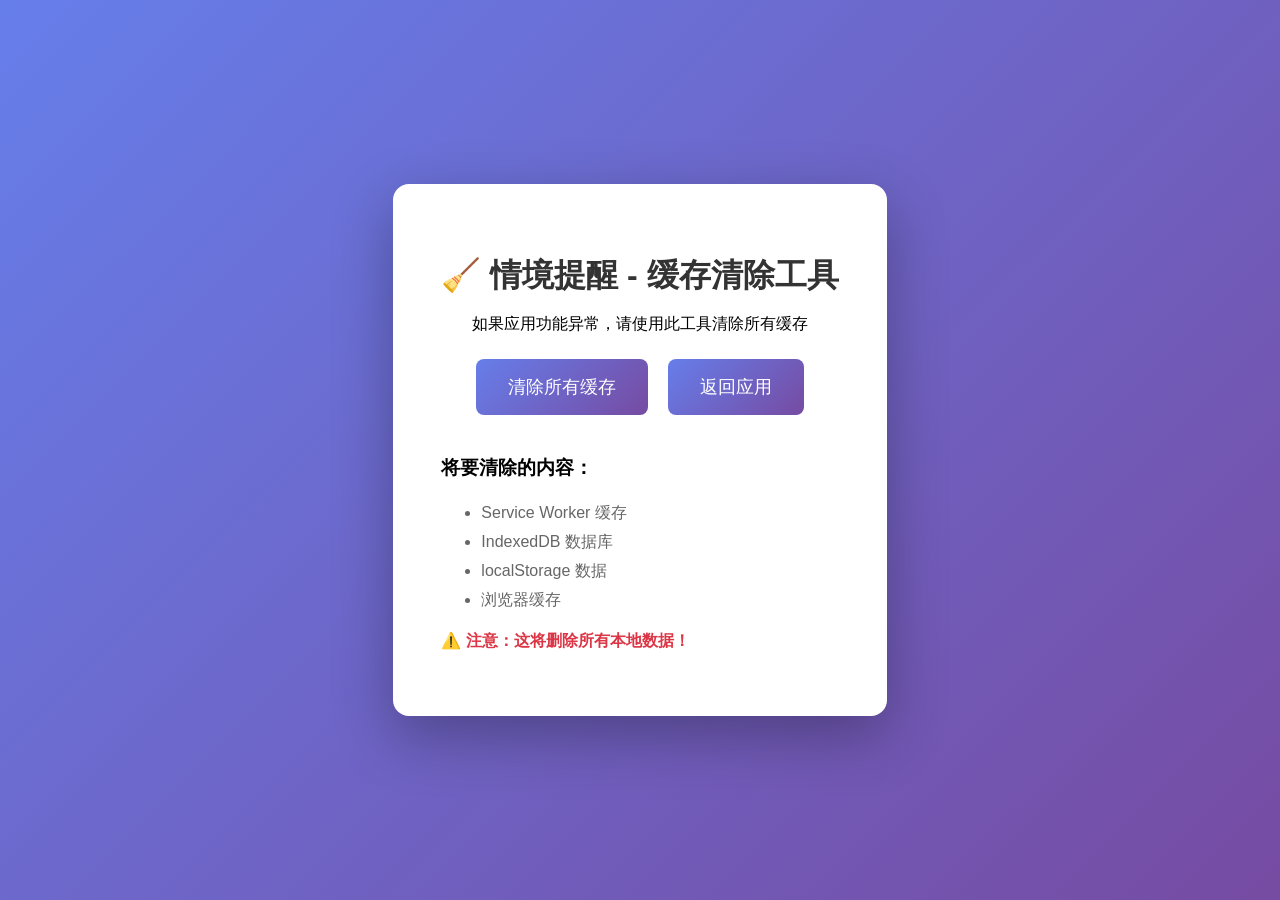
==== clear-cache.html @ d8d9d8e2 "可以导出数据" ====
<!DOCTYPE html>
<html lang="zh-CN">

<head>
    <meta charset="UTF-8">
    <meta name="viewport" content="width=device-width, initial-scale=1.0">
    <title>清除缓存工具</title>
    <style>
        body {
            font-family: 'Microsoft YaHei', sans-serif;
            background: linear-gradient(135deg, #667eea 0%, #764ba2 100%);
            min-height: 100vh;
            display: flex;
            align-items: center;
            justify-content: center;
            margin: 0;
        }

        .container {
            background: white;
            padding: 3rem;
            border-radius: 1rem;
            box-shadow: 0 20px 60px rgba(0, 0, 0, 0.3);
            max-width: 500px;
            text-align: center;
        }

        h1 {
            color: #333;
            margin-bottom: 1rem;
        }

        .btn {
            background: linear-gradient(135deg, #667eea 0%, #764ba2 100%);
            color: white;
            border: none;
            padding: 1rem 2rem;
            border-radius: 0.5rem;
            font-size: 1.1rem;
            cursor: pointer;
            margin: 0.5rem;
            transition: transform 0.2s;
        }

        .btn:hover {
            transform: translateY(-2px);
        }

        .status {
            margin-top: 1.5rem;
            padding: 1rem;
            border-radius: 0.5rem;
            display: none;
        }

        .status.success {
            background: #d4edda;
            color: #155724;
            display: block;
        }

        .status.error {
            background: #f8d7da;
            color: #721c24;
            display: block;
        }

        ul {
            text-align: left;
            color: #666;
            line-height: 1.8;
        }
    </style>
</head>

<body>
    <div class="container">
        <h1>🧹 情境提醒 - 缓存清除工具</h1>
        <p>如果应用功能异常，请使用此工具清除所有缓存</p>

        <button class="btn" onclick="clearAllCache()">清除所有缓存</button>
        <button class="btn" onclick="goToApp()">返回应用</button>

        <div id="status" class="status"></div>

        <div style="margin-top: 2rem; text-align: left;">
            <h3>将要清除的内容：</h3>
            <ul>
                <li>Service Worker 缓存</li>
                <li>IndexedDB 数据库</li>
                <li>localStorage 数据</li>
                <li>浏览器缓存</li>
            </ul>
            <p style="color: #dc3545; font-weight: bold;">⚠️ 注意：这将删除所有本地数据！</p>
        </div>
    </div>

    <script>
        async function clearAllCache() {
            const status = document.getElementById('status');
            status.className = 'status';
            status.textContent = '正在清除...';
            status.style.display = 'block';

            try {
                // Unregister service workers
                if ('serviceWorker' in navigator) {
                    const registrations = await navigator.serviceWorker.getRegistrations();
                    for (const registration of registrations) {
                        await registration.unregister();
                    }
                }

                // Clear all caches
                if ('caches' in window) {
                    const cacheNames = await caches.keys();
                    await Promise.all(cacheNames.map(name => caches.delete(name)));
                }

                // Delete IndexedDB
                const databases = await indexedDB.databases();
                for (const db of databases) {
                    indexedDB.deleteDatabase(db.name);
                }

                // Clear localStorage
                localStorage.clear();

                // Clear sessionStorage
                sessionStorage.clear();

                status.className = 'status success';
                status.textContent = '✅ 缓存已清除！3秒后自动跳转到应用...';

                setTimeout(() => {
                    window.location.href = '/index.html';
                }, 3000);

            } catch (error) {
                status.className = 'status error';
                status.textContent = '❌ 清除失败: ' + error.message;
            }
        }

        function goToApp() {
            window.location.href = '/index.html';
        }
    </script>
</body>

</html>
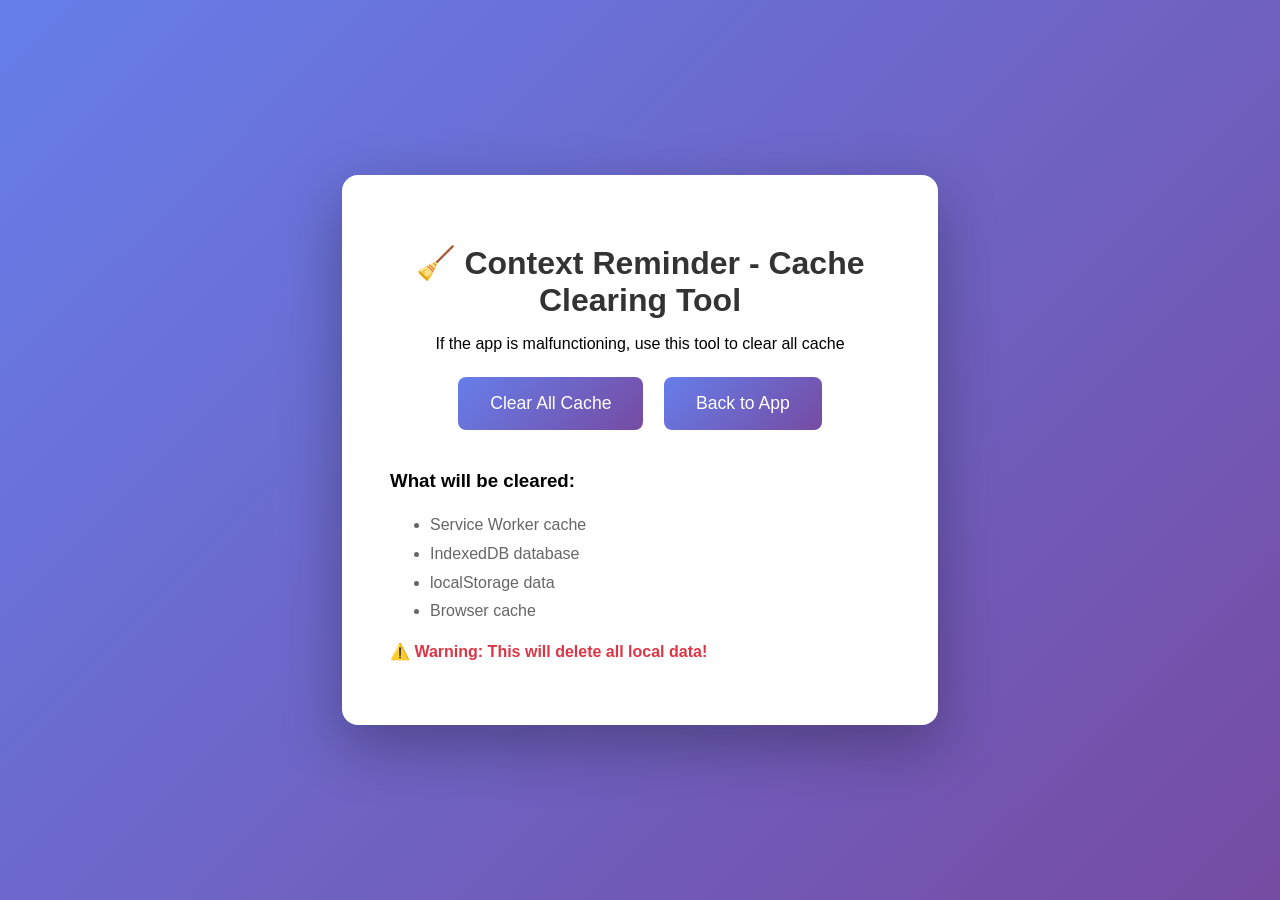
==== commit 846c578d: "Final translation: Translate manifest.json and utility pages (fix-insights.html, clear-cache.html)" ====
--- a/clear-cache.html
+++ b/clear-cache.html
@@ -4,7 +4,7 @@
 <head>
     <meta charset="UTF-8">
     <meta name="viewport" content="width=device-width, initial-scale=1.0">
-    <title>清除缓存工具</title>
+    <title>Clear Cache Tool</title>
     <style>
         body {
             font-family: 'Microsoft YaHei', sans-serif;
@@ -75,23 +75,23 @@
 
 <body>
     <div class="container">
-        <h1>🧹 情境提醒 - 缓存清除工具</h1>
-        <p>如果应用功能异常，请使用此工具清除所有缓存</p>
+        <h1>🧹 Context Reminder - Cache Clearing Tool</h1>
+        <p>If the app is malfunctioning, use this tool to clear all cache</p>
 
-        <button class="btn" onclick="clearAllCache()">清除所有缓存</button>
-        <button class="btn" onclick="goToApp()">返回应用</button>
+        <button class="btn" onclick="clearAllCache()">Clear All Cache</button>
+        <button class="btn" onclick="goToApp()">Back to App</button>
 
         <div id="status" class="status"></div>
 
         <div style="margin-top: 2rem; text-align: left;">
-            <h3>将要清除的内容：</h3>
+            <h3>What will be cleared:</h3>
             <ul>
-                <li>Service Worker 缓存</li>
-                <li>IndexedDB 数据库</li>
-                <li>localStorage 数据</li>
-                <li>浏览器缓存</li>
+                <li>Service Worker cache</li>
+                <li>IndexedDB database</li>
+                <li>localStorage data</li>
+                <li>Browser cache</li>
             </ul>
-            <p style="color: #dc3545; font-weight: bold;">⚠️ 注意：这将删除所有本地数据！</p>
+            <p style="color: #dc3545; font-weight: bold;">⚠️ Warning: This will delete all local data!</p>
         </div>
     </div>
 
@@ -99,7 +99,7 @@
         async function clearAllCache() {
             const status = document.getElementById('status');
             status.className = 'status';
-            status.textContent = '正在清除...';
+            status.textContent = 'Clearing...';
             status.style.display = 'block';
 
             try {
@@ -130,7 +130,7 @@
                 sessionStorage.clear();
 
                 status.className = 'status success';
-                status.textContent = '✅ 缓存已清除！3秒后自动跳转到应用...';
+                status.textContent = '✅ Cache cleared! Redirecting to app in 3 seconds...';
 
                 setTimeout(() => {
                     window.location.href = '/index.html';
@@ -138,7 +138,7 @@
 
             } catch (error) {
                 status.className = 'status error';
-                status.textContent = '❌ 清除失败: ' + error.message;
+                status.textContent = '❌ Clear failed: ' + error.message;
             }
         }
 
